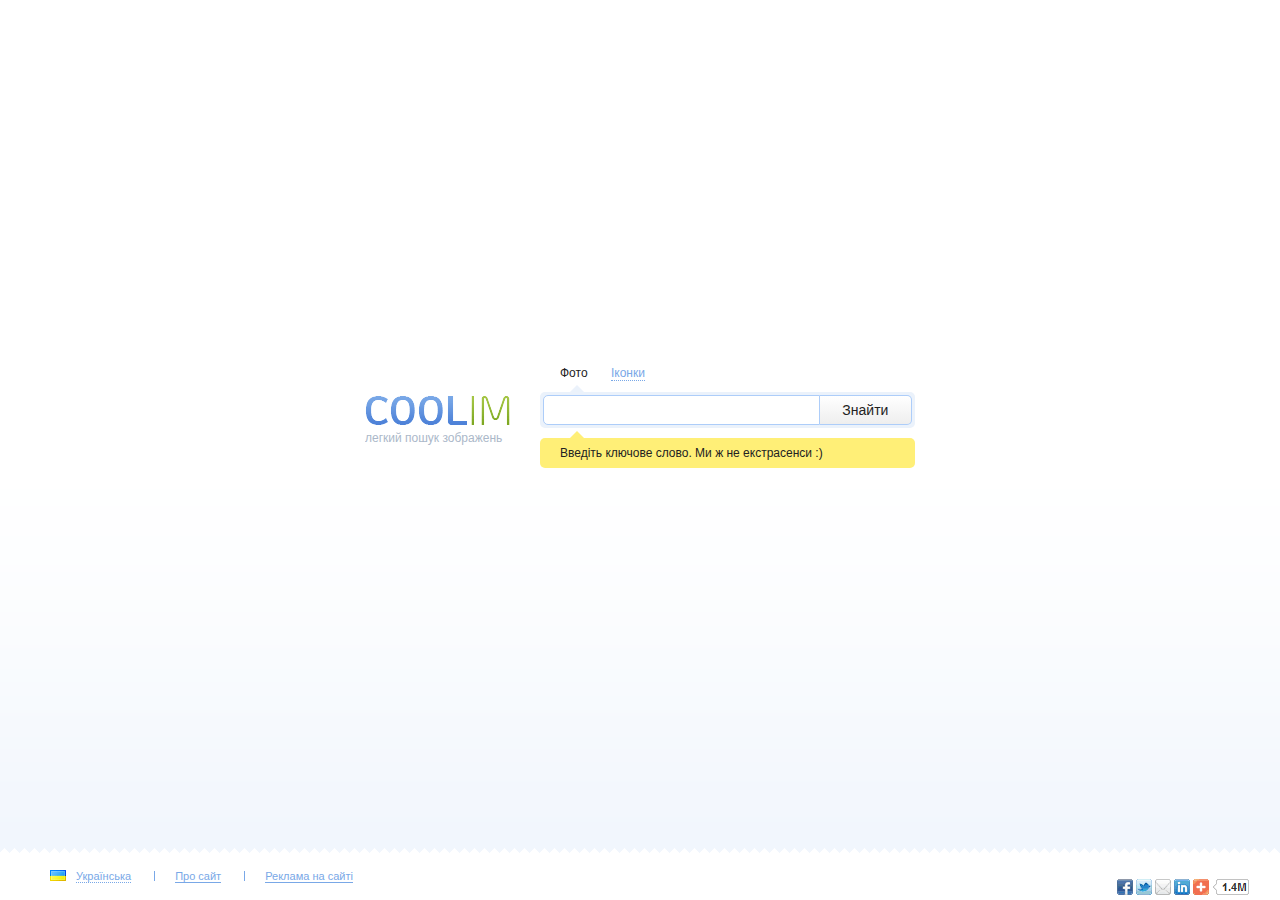
==== index.html @ 97d391e3 "Create the first page of the task" ====
<!DOCTYPE html>
  <head>
    <meta charset="utf-8">
    <meta http-equiv="X-UA-Compatible" content="IE=edge,chrome=1">
    <title>COOLIM</title>
    <meta name="description" content="">
    <meta name="viewport" content="width=device-width">
    <link rel="stylesheet" href="css/normalize.css">
    <link rel="stylesheet" href="css/main.css">
  </head>

  <body>
    <div class="main">
      <div class="container clearfix">

        <div class="logo float-left">
          <h1 class="logo-title"><a href="/" class="hide-text">COOLIM</a></h1>
          <h2 class="logo-subtitle">легкий пошук зображень</h2>
        </div> <!-- end of logo -->

        <div class="search float-right">
          <ul class="inline-list searching-items">
            <li>Фото</li>
            <li><a href="#">Іконки</a></li>
          </ul>
          <div class="tooltip tooltip-primary tooltip-input clearfix">
            <input type="text" class="search-input float-left" />
            <button class="search-button float-right">Знайти</button>
          </div>
          <div class="tooltip">
            Введіть ключове слово. Ми ж не екстрасенси :)
          </div>
        </div> <!-- end of search -->

      </div> <!-- end of container -->
    </div> <!-- end of main -->
    <footer class="footer">
      <ul class="inline-list inline-list-separated float-left">
        <li><img src='img/flag.gif' class="language-img"><a href="" class="dotted">Українська</a></li>
        <li><a href="#">Про сайт</a></li>
        <li><a href="#">Реклама на сайті</a></li>
      </ul>
      <ul class="inline-list float-right">
        <li><a href="" class="social-icon social-icon-facebook hide-text">Facebook</a></li>
        <li><a href="" class="social-icon social-icon-twitter hide-text">Twitter</a></li>
        <li><a href="" class="social-icon social-icon-envelope hide-text">Envelope</a></li>
        <li><a href="" class="social-icon social-icon-linkedin hide-text">LinkedIn</a></li>
        <li><a href="" class="social-icon social-icon-plus hide-text">Plus</a></li>
      </ul>
    </footer>
  </body>
</html>
---- css/main.css ----
/*
 * HTML5 Boilerplate
 *
 * What follows is the result of much research on cross-browser styling.
 * Credit left inline and big thanks to Nicolas Gallagher, Jonathan Neal,
 * Kroc Camen, and the H5BP dev community and team.
 */

/* ==========================================================================
   Base styles: opinionated defaults
   ========================================================================== */

html,
button,
input,
select,
textarea {
    color: #222;
}

body {
    font-size: 12px;
    font-family: Arial, sans-serif;
    line-height: 1.4;
}

* {
  -webkit-box-sizing: border-box;
  -moz-box-sizing: border-box;
  -o-box-sizing: border-box;
  box-sizing: border-box;
}

/*
 * Remove text-shadow in selection highlight: h5bp.com/i
 * These selection rule sets have to be separate.
 * Customize the background color to match your design.
 */

::-moz-selection {
    background: #b3d4fc;
    text-shadow: none;
}

::selection {
    background: #b3d4fc;
    text-shadow: none;
}

/*
 * A better looking default horizontal rule
 */

hr {
    display: block;
    height: 1px;
    border: 0;
    border-top: 1px solid #ccc;
    margin: 1em 0;
    padding: 0;
}

/*
 * Remove the gap between images and the bottom of their containers: h5bp.com/i/440
 */

img {
    vertical-align: middle;
}

/*
 * Remove default fieldset styles.
 */

fieldset {
    border: 0;
    margin: 0;
    padding: 0;
}

/*
 * Allow only vertical resizing of textareas.
 */

textarea {
    resize: vertical;
}

/* ==========================================================================
   Chrome Frame prompt
   ========================================================================== */

.chromeframe {
    margin: 0.2em 0;
    background: #ccc;
    color: #000;
    padding: 0.2em 0;
}

/* ==========================================================================
   Author's custom styles
   ========================================================================== */

a {
    text-decoration: none;
    color: rgb(121, 168, 231);
    border-bottom: 1px solid;
}

a:visited, .dotted {
    border-bottom: 1px dotted;
}

a:hover, .dotted:hover {
    border-bottom: none;
}

html, 
body, 
.main {
    height: 100%;
}

.main {
    height: auto;
    min-height: 100%;
    margin-bottom: -45px;
    background: url('../img/bg.gif') repeat-x 10px 100%;
}

.container {
    position: absolute; 
    left: 50%; 
    top: 50%; 
    margin-left: -275px; 
    margin-top: -85px; 
    width: 550px;    
    overflow: hidden;                
}

.logo {    
    margin-top: 15px;
    width: 150px;            
}

.search {
    width: 375px;              
}

.tooltip {
    line-height: 30px;
    padding: 0 20px;
    margin-top: 10px;
    border-radius: 5px;
    background-color: #ffef77;
    position: relative;
}

.tooltip:before {
    content: '';
    display: block;
    border-bottom: 7px solid #ffef77;
    border-left: 7px solid transparent;
    border-right: 7px solid transparent;
    height: 0;
    line-height: 0;
    position: absolute;
    left: 30px;
    top: -7px;
    width: 0;    
}

.tooltip-primary {
    background-color: #ebf2fb;
}

.tooltip-primary:before {
    border-bottom: 7px solid #ebf2fb;
}

.tooltip-input {
    padding: 3px;
}

.logo-title {
    background: url('../img/coolim.png') no-repeat;
    margin-bottom: 0;    
}

.logo-subtitle {
    font-size: 12px;
    color: rgb(171, 184, 201);
    font-weight: normal;
    margin-top: 0;     
}

.footer {
    padding: 15px 30px;
    height: 45px;
    font-size: 11px;
    line-height: 10px;
}

.inline-list {
    margin: 0;
    padding: 0;
    list-style: none;
}

.inline-list li {
    display: inline-block;                         
}

.inline-list-separated li { 
    border-left: 1px solid rgb(121, 168, 231);
    padding: 0 20px;
}

.inline-list-separated li:first-child{
    border-left: none;
}

.searching-items {
    padding: 0 20px;
}    

.searching-items li {
    padding-right: 20px;
}

.searching-items a {
    border-bottom: 1px dotted;
}

.searching-items a:hover {
    border-bottom: none;
}

.language-img {
    margin-right: 10px;
    margin-bottom: 3px;
    vertical-align: middle;
}

.float-left {
    float: left;
}

.float-right {
    float: right;
}

.search-input {
    height: 30px;
    width: 75%;
    padding: 3px 5px 3px 3px;
    margin-bottom: 0;
    font-size: 14px; 
    border-radius: 5px 0 0 5px;
    border: 1px solid #adcdf9;    
}

.search-button {
    height: 30px;
    width: 25%;    
    border-radius: 0 5px 5px 0;
    border: 1px solid #adcdf9;
    border-left: none;
    background: #ffffff; /* Для старых браузров */
    background: -moz-linear-gradient(top, #ffffff, #eeeeee); /* Firefox 3.6+ */
    background: -webkit-linear-gradient(top, #ffffff, #eeeeee); /* Chrome 1-9, Safari 4-5 */
    background: -o-linear-gradient(top, #ffffff, #eeeeee); /* Opera 11.10+ */
    background: -ms-linear-gradient(top, #ffffff, #eeeeee); /* IE10 */
    background: linear-gradient(top, #ffffff, #eeeeee); /* CSS3 */ 
    font-size: 14px;
}

.search-button:hover {
    color: #555;
    background: -moz-linear-gradient(top, #ffffff, #f1f1f1); /* Firefox 3.6+ */
    background: -webkit-linear-gradient(top, #ffffff, #f1f1f1); /* Chrome 1-9, Safari 4-5 */
    background: -o-linear-gradient(top, #ffffff, #f1f1f1); /* Opera 11.10+ */
    background: -ms-linear-gradient(top, #ffffff, #f1f1f1); /* IE10 */
    background: linear-gradient(top, #ffffff, #f1f1f1); /* CSS3 */
}

.social-icon {
    height: 16px;
    width: 16px;
    display: inline-block;
    background: url('../img/social-icons-sprite.gif') no-repeat;
}

.social-icon-facebook {
    background-position:  0 0;
}
.social-icon-twitter {
    background-position:  -20px 0;
}
.social-icon-envelope {
    background-position:  -40px 0;
}
.social-icon-linkedin {
    background-position:  -60px 0;
}
.social-icon-plus {
    background-position:  -80px 0;
    width: 57px;
}
/* ==========================================================================
   Helper classes
   ========================================================================== */

.hide-text {
    font: 0/0 a;
    color: transparent;
    text-shadow: none;
    background-color: transparent;
    border: 0;
}
/*
 * Image replacement
 */

.ir {
    background-color: transparent;
    border: 0;
    overflow: hidden;
    /* IE 6/7 fallback */
    *text-indent: -9999px;
}

.ir:before {
    content: "";
    display: block;
    width: 0;
    height: 150%;
}

/*
 * Hide from both screenreaders and browsers: h5bp.com/u
 */

.hidden {
    display: none !important;
    visibility: hidden;
}

/*
 * Hide only visually, but have it available for screenreaders: h5bp.com/v
 */

.visuallyhidden {
    border: 0;
    clip: rect(0 0 0 0);
    height: 1px;
    margin: -1px;
    overflow: hidden;
    padding: 0;
    position: absolute;
    width: 1px;
}

/*
 * Extends the .visuallyhidden class to allow the element to be focusable
 * when navigated to via the keyboard: h5bp.com/p
 */

.visuallyhidden.focusable:active,
.visuallyhidden.focusable:focus {
    clip: auto;
    height: auto;
    margin: 0;
    overflow: visible;
    position: static;
    width: auto;
}

/*
 * Hide visually and from screenreaders, but maintain layout
 */

.invisible {
    visibility: hidden;
}

/*
 * Clearfix: contain floats
 *
 * For modern browsers
 * 1. The space content is one way to avoid an Opera bug when the
 *    `contenteditable` attribute is included anywhere else in the document.
 *    Otherwise it causes space to appear at the top and bottom of elements
 *    that receive the `clearfix` class.
 * 2. The use of `table` rather than `block` is only necessary if using
 *    `:before` to contain the top-margins of child elements.
 */

.clearfix:before,
.clearfix:after {
    content: " "; /* 1 */
    display: table; /* 2 */
}

.clearfix:after {
    clear: both;
}

/*
 * For IE 6/7 only
 * Include this rule to trigger hasLayout and contain floats.
 */

.clearfix {
    *zoom: 1;
}

/* ==========================================================================
   EXAMPLE Media Queries for Responsive Design.
   These examples override the primary ('mobile first') styles.
   Modify as content requires.
   ========================================================================== */

@media only screen and (min-width: 35em) {
    /* Style adjustments for viewports that meet the condition */
}

@media print,
       (-o-min-device-pixel-ratio: 5/4),
       (-webkit-min-device-pixel-ratio: 1.25),
       (min-resolution: 120dpi) {
    /* Style adjustments for high resolution devices */
}

/* ==========================================================================
   Print styles.
   Inlined to avoid required HTTP connection: h5bp.com/r
   ========================================================================== */

@media print {
    * {
        background: transparent !important;
        color: #000 !important; /* Black prints faster: h5bp.com/s */
        box-shadow: none !important;
        text-shadow: none !important;
    }

    a,
    a:visited {
        text-decoration: underline;
    }

    a[href]:after {
        content: " (" attr(href) ")";
    }

    abbr[title]:after {
        content: " (" attr(title) ")";
    }

    /*
     * Don't show links for images, or javascript/internal links
     */

    .ir a:after,
    a[href^="javascript:"]:after,
    a[href^="#"]:after {
        content: "";
    }

    pre,
    blockquote {
        border: 1px solid #999;
        page-break-inside: avoid;
    }

    thead {
        display: table-header-group; /* h5bp.com/t */
    }

    tr,
    img {
        page-break-inside: avoid;
    }

    img {
        max-width: 100% !important;
    }

    @page {
        margin: 0.5cm;
    }

    p,
    h2,
    h3 {
        orphans: 3;
        widows: 3;
    }

    h2,
    h3 {
        page-break-after: avoid;
    }
}
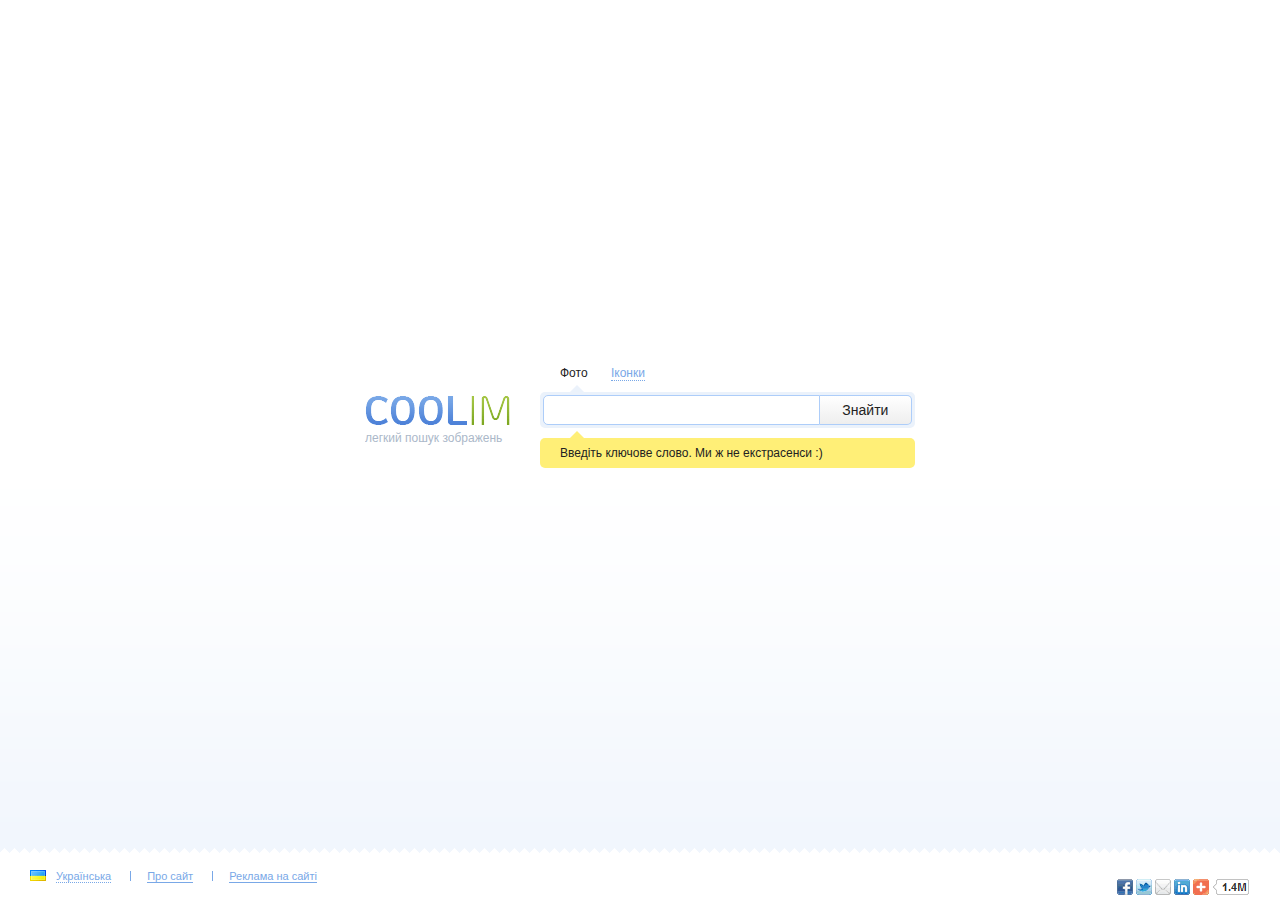
==== commit 54fe39ea: "Create page with searc result" ====
--- a/index.html
+++ b/index.html
@@ -18,7 +18,7 @@
           <h2 class="logo-subtitle">легкий пошук зображень</h2>
         </div> <!-- end of logo -->
 
-        <div class="search float-right">
+        <div class="search-bar float-right">
           <ul class="inline-list searching-items">
             <li>Фото</li>
             <li><a href="#">Іконки</a></li>
@@ -30,10 +30,11 @@
           <div class="tooltip">
             Введіть ключове слово. Ми ж не екстрасенси :)
           </div>
-        </div> <!-- end of search -->
+        </div> <!-- end of search-bar -->
 
       </div> <!-- end of container -->
     </div> <!-- end of main -->
+
     <footer class="footer">
       <ul class="inline-list inline-list-separated float-left">
         <li><img src='img/flag.gif' class="language-img"><a href="" class="dotted">Українська</a></li>
@@ -48,5 +49,6 @@
         <li><a href="" class="social-icon social-icon-plus hide-text">Plus</a></li>
       </ul>
     </footer>
+
   </body>
 </html>
--- a/css/main.css
+++ b/css/main.css
@@ -1,11 +1,3 @@
-/*
- * HTML5 Boilerplate
- *
- * What follows is the result of much research on cross-browser styling.
- * Credit left inline and big thanks to Nicolas Gallagher, Jonathan Neal,
- * Kroc Camen, and the H5BP dev community and team.
- */
-
 /* ==========================================================================
    Base styles: opinionated defaults
    ========================================================================== */
@@ -31,39 +23,6 @@
   box-sizing: border-box;
 }
 
-/*
- * Remove text-shadow in selection highlight: h5bp.com/i
- * These selection rule sets have to be separate.
- * Customize the background color to match your design.
- */
-
-::-moz-selection {
-    background: #b3d4fc;
-    text-shadow: none;
-}
-
-::selection {
-    background: #b3d4fc;
-    text-shadow: none;
-}
-
-/*
- * A better looking default horizontal rule
- */
-
-hr {
-    display: block;
-    height: 1px;
-    border: 0;
-    border-top: 1px solid #ccc;
-    margin: 1em 0;
-    padding: 0;
-}
-
-/*
- * Remove the gap between images and the bottom of their containers: h5bp.com/i/440
- */
-
 img {
     vertical-align: middle;
 }
@@ -98,13 +57,13 @@
 }
 
 /* ==========================================================================
-   Author's custom styles
+   Custom styles
    ========================================================================== */
 
 a {
-    text-decoration: none;
+    border-bottom: 1px solid;
     color: rgb(121, 168, 231);
-    border-bottom: 1px solid;
+    text-decoration: none;        
 }
 
 a:visited, .dotted {
@@ -117,7 +76,8 @@
 
 html, 
 body, 
-.main {
+.main {    
+    min-width: 850px;
     height: 100%;
 }
 
@@ -129,45 +89,117 @@
 }
 
 .container {
-    position: absolute; 
-    left: 50%; 
-    top: 50%; 
-    margin-left: -275px; 
-    margin-top: -85px; 
-    width: 550px;    
-    overflow: hidden;                
-}
-
-.logo {    
-    margin-top: 15px;
-    width: 150px;            
-}
-
-.search {
+    position: absolute;
+    top: 50%;
+    left: 50%;
+    overflow: hidden;
+    width: 550px; 
+    margin-top: -85px;    
+    margin-left: -275px;                    
+}
+
+.container-results {
+    max-width: 1000px;
+    margin: 0 auto;
+}
+
+/* Logo
+   ===================================================================== */
+
+.logo {
+    width: 150px;
+    margin-top: 15px;               
+}
+
+.logo-title {
+    margin-bottom: 0; 
+    background: url('../img/coolim.png') no-repeat;       
+}
+
+.logo-subtitle {
+    margin-top: 0;
+    color: rgb(171, 184, 201);
+    font-size: 12px;
+    font-weight: normal;         
+}
+
+.logo-title-results-page {
+    width: 185px;
+    height: 100px;
+    padding: 40px 0 0 30px;
+}
+
+
+ /* Searching
+    ==================================================================== */
+
+ .search-bar {
     width: 375px;              
 }
 
+.search-input {
+    width: 75%;
+    height: 30px;    
+    padding: 3px 5px 3px 3px;
+    border: 1px solid #adcdf9;
+    border-radius: 5px 0 0 5px;
+    margin-bottom: 0;
+    font-size: 14px;            
+}
+
+.search-button {
+    width: 25%;
+    height: 30px;        
+    border-radius: 0 5px 5px 0;
+    border: 1px solid #adcdf9;
+    border-left: none;
+    background: #ffffff; 
+    background: -moz-linear-gradient(top, #ffffff, #eeeeee); 
+    background: -webkit-linear-gradient(top, #ffffff, #eeeeee); 
+    background: -o-linear-gradient(top, #ffffff, #eeeeee); 
+    background: -ms-linear-gradient(top, #ffffff, #eeeeee); 
+    background: linear-gradient(top, #ffffff, #eeeeee); 
+    font-size: 14px;
+}
+
+.search-button:hover {    
+    background: -moz-linear-gradient(top, #ffffff, #f1f1f1); 
+    background: -webkit-linear-gradient(top, #ffffff, #f1f1f1); 
+    background: -o-linear-gradient(top, #ffffff, #f1f1f1); 
+    background: -ms-linear-gradient(top, #ffffff, #f1f1f1); 
+    background: linear-gradient(top, #ffffff, #f1f1f1); 
+    color: #555;
+}
+
+.search-bar-results {    
+    padding-top: 28px;
+    margin: 0 200px;
+}
+
+/* Tooltips
+   =================================================================== */
+ 
 .tooltip {
-    line-height: 30px;
+    position: relative;    
     padding: 0 20px;
     margin-top: 10px;
     border-radius: 5px;
-    background-color: #ffef77;
-    position: relative;
+    background-color: #ffef77;    
+    line-height: 30px;
 }
 
 .tooltip:before {
-    content: '';
+    position: absolute;
+    top: -7px; 
+    left: 30px;       
     display: block;
+    height: 0;
+    width: 0;
     border-bottom: 7px solid #ffef77;
     border-left: 7px solid transparent;
-    border-right: 7px solid transparent;
-    height: 0;
-    line-height: 0;
-    position: absolute;
-    left: 30px;
-    top: -7px;
-    width: 0;    
+    border-right: 7px solid transparent;    
+    line-height: 0; 
+    content: '';  
 }
 
 .tooltip-primary {
@@ -179,31 +211,36 @@
 }
 
 .tooltip-input {
-    padding: 3px;
-}
-
-.logo-title {
-    background: url('../img/coolim.png') no-repeat;
-    margin-bottom: 0;    
-}
-
-.logo-subtitle {
-    font-size: 12px;
-    color: rgb(171, 184, 201);
-    font-weight: normal;
-    margin-top: 0;     
-}
-
-.footer {
-    padding: 15px 30px;
-    height: 45px;
-    font-size: 11px;
-    line-height: 10px;
-}
+    height: 36px;
+    padding: 3px;    
+}
+
+.tooltip-page {
+    display: inline-block;
+    width: 34px !important;
+    height: 34px !important;
+    padding: 0;    
+}
+
+.tooltip-page:before {
+    left: 10px;    
+}
+
+.chosen-page {
+    width: 26px;
+    height: 26px;     
+    border: 1px solid #adcdf9;
+    border-radius: 5px;
+    margin: 4px;    
+    background-color: #fff;      
+}
+
+/* Lists
+   =================================================================== */
 
 .inline-list {
-    margin: 0;
     padding: 0;
+    margin: 0;    
     list-style: none;
 }
 
@@ -212,12 +249,13 @@
 }
 
 .inline-list-separated li { 
-    border-left: 1px solid rgb(121, 168, 231);
-    padding: 0 20px;
+    padding: 0 16px;
+    border-left: 1px solid rgb(121, 168, 231);    
 }
 
 .inline-list-separated li:first-child{
-    border-left: none;
+    padding-left: 0;
+    border-left: none;    
 }
 
 .searching-items {
@@ -228,6 +266,9 @@
     padding-right: 20px;
 }
 
+/* Links
+   =================================================================== */
+
 .searching-items a {
     border-bottom: 1px dotted;
 }
@@ -235,6 +276,9 @@
 .searching-items a:hover {
     border-bottom: none;
 }
+
+/* Pictures
+   =================================================================== */
 
 .language-img {
     margin-right: 10px;
@@ -242,6 +286,9 @@
     vertical-align: middle;
 }
 
+/* Floats
+   =================================================================== */
+
 .float-left {
     float: left;
 }
@@ -250,44 +297,142 @@
     float: right;
 }
 
-.search-input {
-    height: 30px;
-    width: 75%;
-    padding: 3px 5px 3px 3px;
-    margin-bottom: 0;
-    font-size: 14px; 
-    border-radius: 5px 0 0 5px;
-    border: 1px solid #adcdf9;    
-}
-
-.search-button {
-    height: 30px;
-    width: 25%;    
-    border-radius: 0 5px 5px 0;
-    border: 1px solid #adcdf9;
-    border-left: none;
-    background: #ffffff; /* Для старых браузров */
-    background: -moz-linear-gradient(top, #ffffff, #eeeeee); /* Firefox 3.6+ */
-    background: -webkit-linear-gradient(top, #ffffff, #eeeeee); /* Chrome 1-9, Safari 4-5 */
-    background: -o-linear-gradient(top, #ffffff, #eeeeee); /* Opera 11.10+ */
-    background: -ms-linear-gradient(top, #ffffff, #eeeeee); /* IE10 */
-    background: linear-gradient(top, #ffffff, #eeeeee); /* CSS3 */ 
-    font-size: 14px;
-}
-
-.search-button:hover {
-    color: #555;
-    background: -moz-linear-gradient(top, #ffffff, #f1f1f1); /* Firefox 3.6+ */
-    background: -webkit-linear-gradient(top, #ffffff, #f1f1f1); /* Chrome 1-9, Safari 4-5 */
-    background: -o-linear-gradient(top, #ffffff, #f1f1f1); /* Opera 11.10+ */
-    background: -ms-linear-gradient(top, #ffffff, #f1f1f1); /* IE10 */
-    background: linear-gradient(top, #ffffff, #f1f1f1); /* CSS3 */
-}
+/* Search-results header
+   =================================================================== */
+
+.results-quantity {
+    float: right;
+    padding: 55px 30px 0 0;
+    color: #999;
+    font: 12px Arial, sans-serif;
+}
+
+.header-results {
+    height: 100px;
+}
+
+/* Navigation panel
+   =================================================================== */
+
+.navigation {
+    float: left;
+    width: 180px;
+    padding-left: 30px;
+    line-height: 23px;     
+}
+
+.navigation h3 {
+    margin: 0;
+    color: #999;
+    font: 11px Arial, sans-serif;    
+    font-weight: normal;
+}
+
+.navigation ul {
+    padding: 0;
+    margin: 0;
+}
+
+.navigation li {
+    list-style: none;
+}
+
+.navigation a { 
+    border-bottom: none;   
+    color: #6293df;
+    font: Arial 12px;    
+}
+
+.chosen {
+    color: #363a40;
+    font-weight: bold;
+}
+
+.resourse,
+.search,
+.license {
+    margin-bottom: 30px;
+}
+
+/* Search-results
+   =================================================================== */
+ 
+.results { 
+    padding: 0;            
+    margin-left: 181px;       
+}
+
+.pictures {    
+    padding-left: 17px;
+}
+
+.pictures li {
+    display: inline-block;
+    padding: 5px;
+    list-style: none;    
+}
+
+.page-button {
+    width: 95px;
+    height: 25px;    
+    border: 1px solid #d0e2fb; 
+    border-radius: 5px;      
+    margin: 15px 20px 30px;       
+    background: #f9fbfe; 
+    background: -moz-linear-gradient(top, #f9fbfe, #f0f2f5); /* Firefox 3.6+ */
+    background: -webkit-linear-gradient(top, #f9fbfe, #f0f2f5); /* Chrome 1-9, Safari 4-5 */
+    background: -o-linear-gradient(top, #f9fbfe, #f0f2f5); /* Opera 11.10+ */
+    background: -ms-linear-gradient(top, #f9fbfe, #f0f2f5); /* IE10 */
+    background: linear-gradient(top, #f9fbfe, #f0f2f5); /* CSS3 */ 
+    color: #363a40;
+    font-size: 12px;
+}
+
+.page-button:hover {
+    background: #f4f6f9; 
+    background: -moz-linear-gradient(top, #f4f6f9, #dbe4f0); /* Firefox 3.6+ */
+    background: -webkit-linear-gradient(top, #f4f6f9, #dbe4f0); /* Chrome 1-9, Safari 4-5 */
+    background: -o-linear-gradient(top, #f4f6f9, #dbe4f0); /* Opera 11.10+ */
+    background: -ms-linear-gradient(top, #f4f6f9, #dbe4f0); /* IE10 */
+    background: linear-gradient(top, #f4f6f9, #dbe4f0); /* CSS3 */ 
+    color: #4c525a;
+}
+
+.pages {
+    width: 300px;
+    margin: 0 auto;    
+    color: #6293df;
+    text-align: center;
+}
+
+.pages li {
+    width: 26px;
+    height: 26px;
+    line-height: 26px;
+    text-align: center;
+}
+
+/* Footers
+   =================================================================== */
+
+ .footer, .push {
+    height: 45px;
+    clear: both;
+ }
+
+.footer {
+    padding: 15px 30px;     
+    line-height: 10px;
+    font-size: 11px;
+}
+
+/* Social icons
+   =================================================================== */
 
 .social-icon {
-    height: 16px;
+    display: inline-block;
     width: 16px;
-    display: inline-block;
+    height: 16px;    
     background: url('../img/social-icons-sprite.gif') no-repeat;
 }
 
@@ -304,9 +449,11 @@
     background-position:  -60px 0;
 }
 .social-icon-plus {
-    background-position:  -80px 0;
     width: 57px;
-}
+    background-position:  -80px 0;    
+}
+
+
 /* ==========================================================================
    Helper classes
    ========================================================================== */
